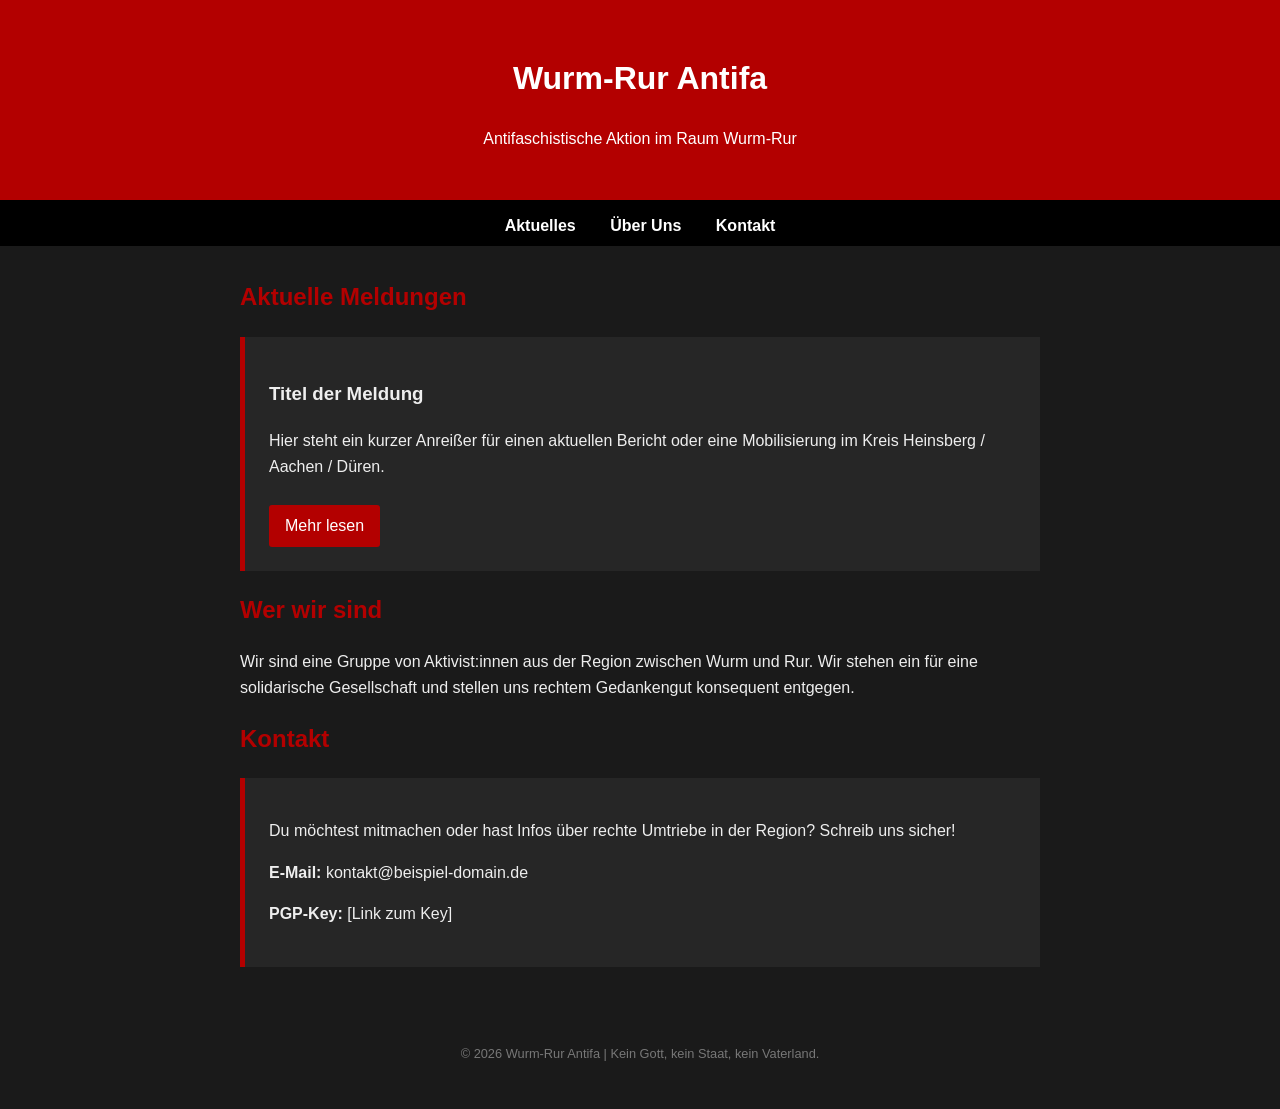
==== index.html @ 918be836 "Rename File1 to index.html" ====
<!DOCTYPE html>
<html lang="de">
<head>
    <meta charset="UTF-8">
    <meta name="viewport" content="width=device-width, initial-scale=1.0">
    <title>Wurm-Rur Antifa | Aktiv im Revier</title>
    <style>
        body {
            font-family: Arial, sans-serif;
            line-height: 1.6;
            margin: 0;
            background-color: #1a1a1a;
            color: #eeeeee;
        }
        header {
            background-color: #b30000;
            color: white;
            padding: 2rem;
            text-align: center;
            border-bottom: 5px solid #000;
        }
        nav {
            background: #000;
            padding: 0.5rem;
            text-align: center;
        }
        nav a {
            color: white;
            margin: 0 15px;
            text-decoration: none;
            font-weight: bold;
        }
        .container {
            max-width: 800px;
            margin: 2rem auto;
            padding: 0 1rem;
        }
        .card {
            background: #262626;
            padding: 1.5rem;
            margin-bottom: 1rem;
            border-left: 5px solid #b30000;
        }
        h2 { color: #b30000; }
        footer {
            text-align: center;
            font-size: 0.8rem;
            padding: 2rem;
            color: #777;
        }
        .btn {
            display: inline-block;
            background: #b30000;
            color: white;
            padding: 0.5rem 1rem;
            text-decoration: none;
            border-radius: 3px;
            margin-top: 10px;
        }
    </style>
</head>
<body>

<header>
    <h1>Wurm-Rur Antifa</h1>
    <p>Antifaschistische Aktion im Raum Wurm-Rur</p>
</header>

<nav>
    <a href="#aktuelles">Aktuelles</a>
    <a href="#ueber-uns">Über Uns</a>
    <a href="#kontakt">Kontakt</a>
</nav>

<div class="container">
    
    <section id="aktuelles">
        <h2>Aktuelle Meldungen</h2>
        <div class="card">
            <h3>Titel der Meldung</h3>
            <p>Hier steht ein kurzer Anreißer für einen aktuellen Bericht oder eine Mobilisierung im Kreis Heinsberg / Aachen / Düren.</p>
            <a href="#" class="btn">Mehr lesen</a>
        </div>
    </section>

    <section id="ueber-uns">
        <h2>Wer wir sind</h2>
        <p>Wir sind eine Gruppe von Aktivist:innen aus der Region zwischen Wurm und Rur. Wir stehen ein für eine solidarische Gesellschaft und stellen uns rechtem Gedankengut konsequent entgegen.</p>
    </section>

    <section id="kontakt">
        <h2>Kontakt</h2>
        <div class="card">
            <p>Du möchtest mitmachen oder hast Infos über rechte Umtriebe in der Region? Schreib uns sicher!</p>
            <p><strong>E-Mail:</strong> kontakt@beispiel-domain.de</p>
            <p><strong>PGP-Key:</strong> [Link zum Key]</p>
        </div>
    </section>

</div>

<footer>
    <p>&copy; 2026 Wurm-Rur Antifa | Kein Gott, kein Staat, kein Vaterland.</p>
</footer>

</body>
</html>
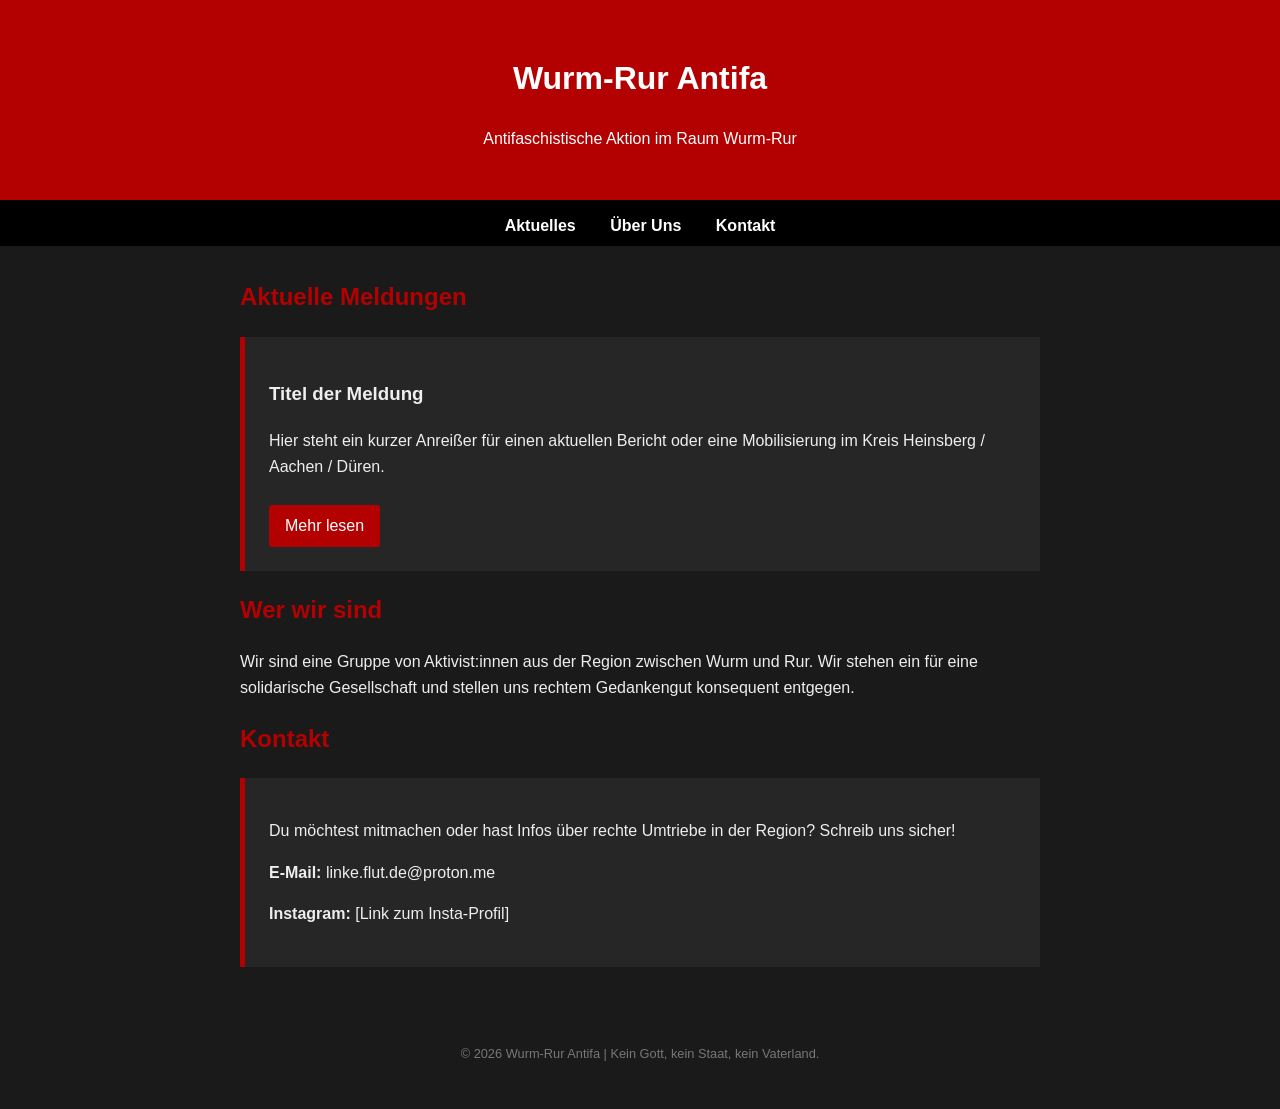
==== commit bfca551d: "Update index.html" ====
--- a/index.html
+++ b/index.html
@@ -92,8 +92,8 @@
         <h2>Kontakt</h2>
         <div class="card">
             <p>Du möchtest mitmachen oder hast Infos über rechte Umtriebe in der Region? Schreib uns sicher!</p>
-            <p><strong>E-Mail:</strong> kontakt@beispiel-domain.de</p>
-            <p><strong>PGP-Key:</strong> [Link zum Key]</p>
+            <p><strong>E-Mail:</strong> linke.flut.de@proton.me </p>
+            <p><strong>Instagram:</strong> [Link zum Insta-Profil]</p>
         </div>
     </section>
 
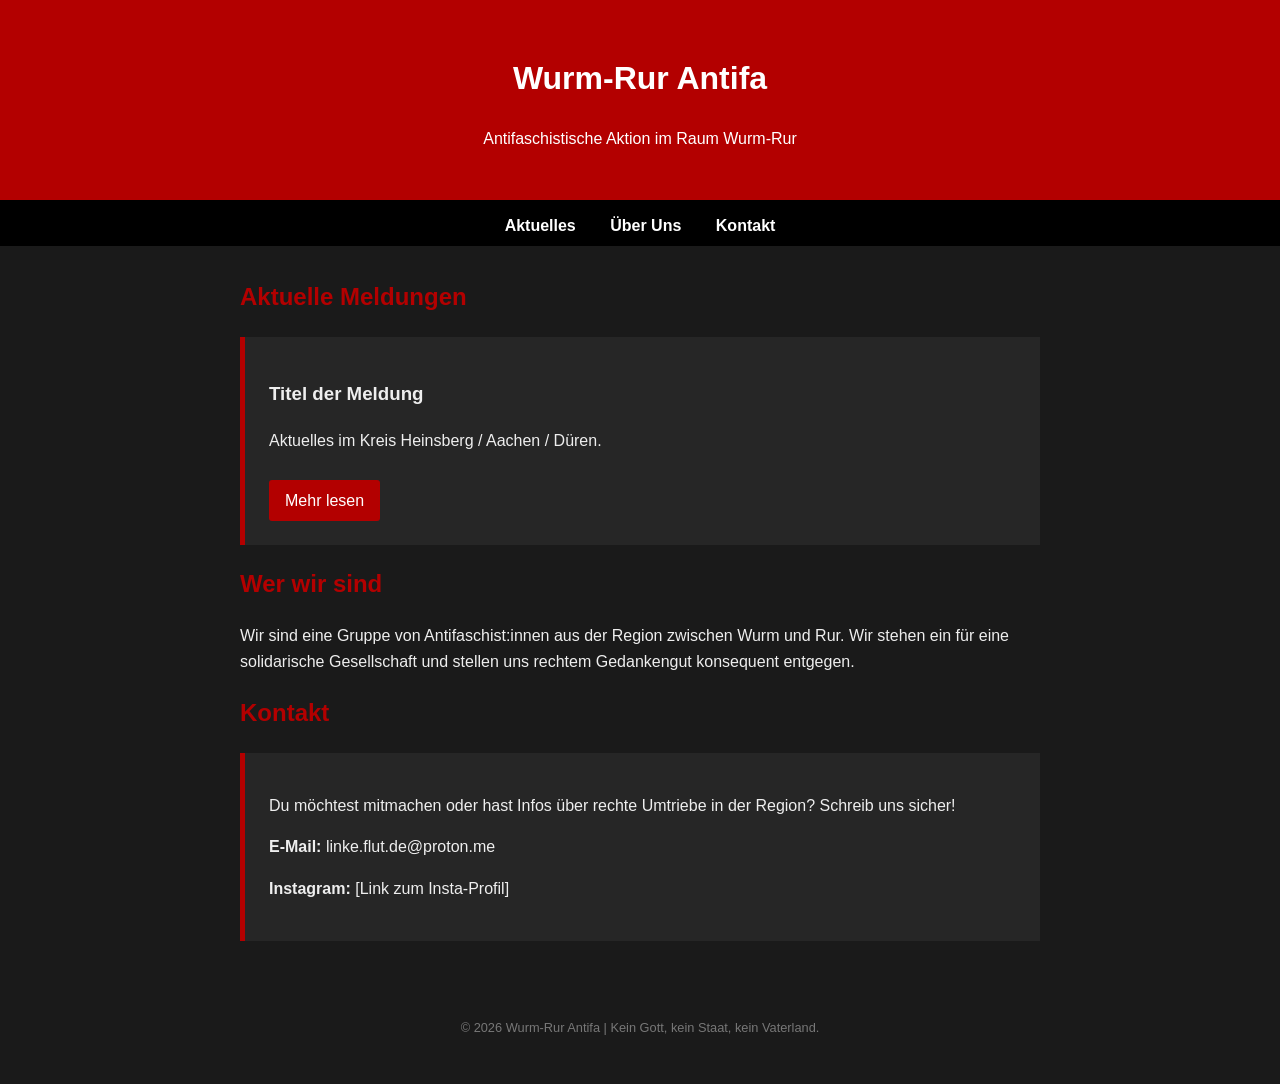
==== commit 7331a58c: "Update index.html" ====
--- a/index.html
+++ b/index.html
@@ -78,14 +78,14 @@
         <h2>Aktuelle Meldungen</h2>
         <div class="card">
             <h3>Titel der Meldung</h3>
-            <p>Hier steht ein kurzer Anreißer für einen aktuellen Bericht oder eine Mobilisierung im Kreis Heinsberg / Aachen / Düren.</p>
+            <p>Aktuelles im Kreis Heinsberg / Aachen / Düren.</p>
             <a href="#" class="btn">Mehr lesen</a>
         </div>
     </section>
 
     <section id="ueber-uns">
         <h2>Wer wir sind</h2>
-        <p>Wir sind eine Gruppe von Aktivist:innen aus der Region zwischen Wurm und Rur. Wir stehen ein für eine solidarische Gesellschaft und stellen uns rechtem Gedankengut konsequent entgegen.</p>
+        <p>Wir sind eine Gruppe von Antifaschist:innen aus der Region zwischen Wurm und Rur. Wir stehen ein für eine solidarische Gesellschaft und stellen uns rechtem Gedankengut konsequent entgegen.</p>
     </section>
 
     <section id="kontakt">
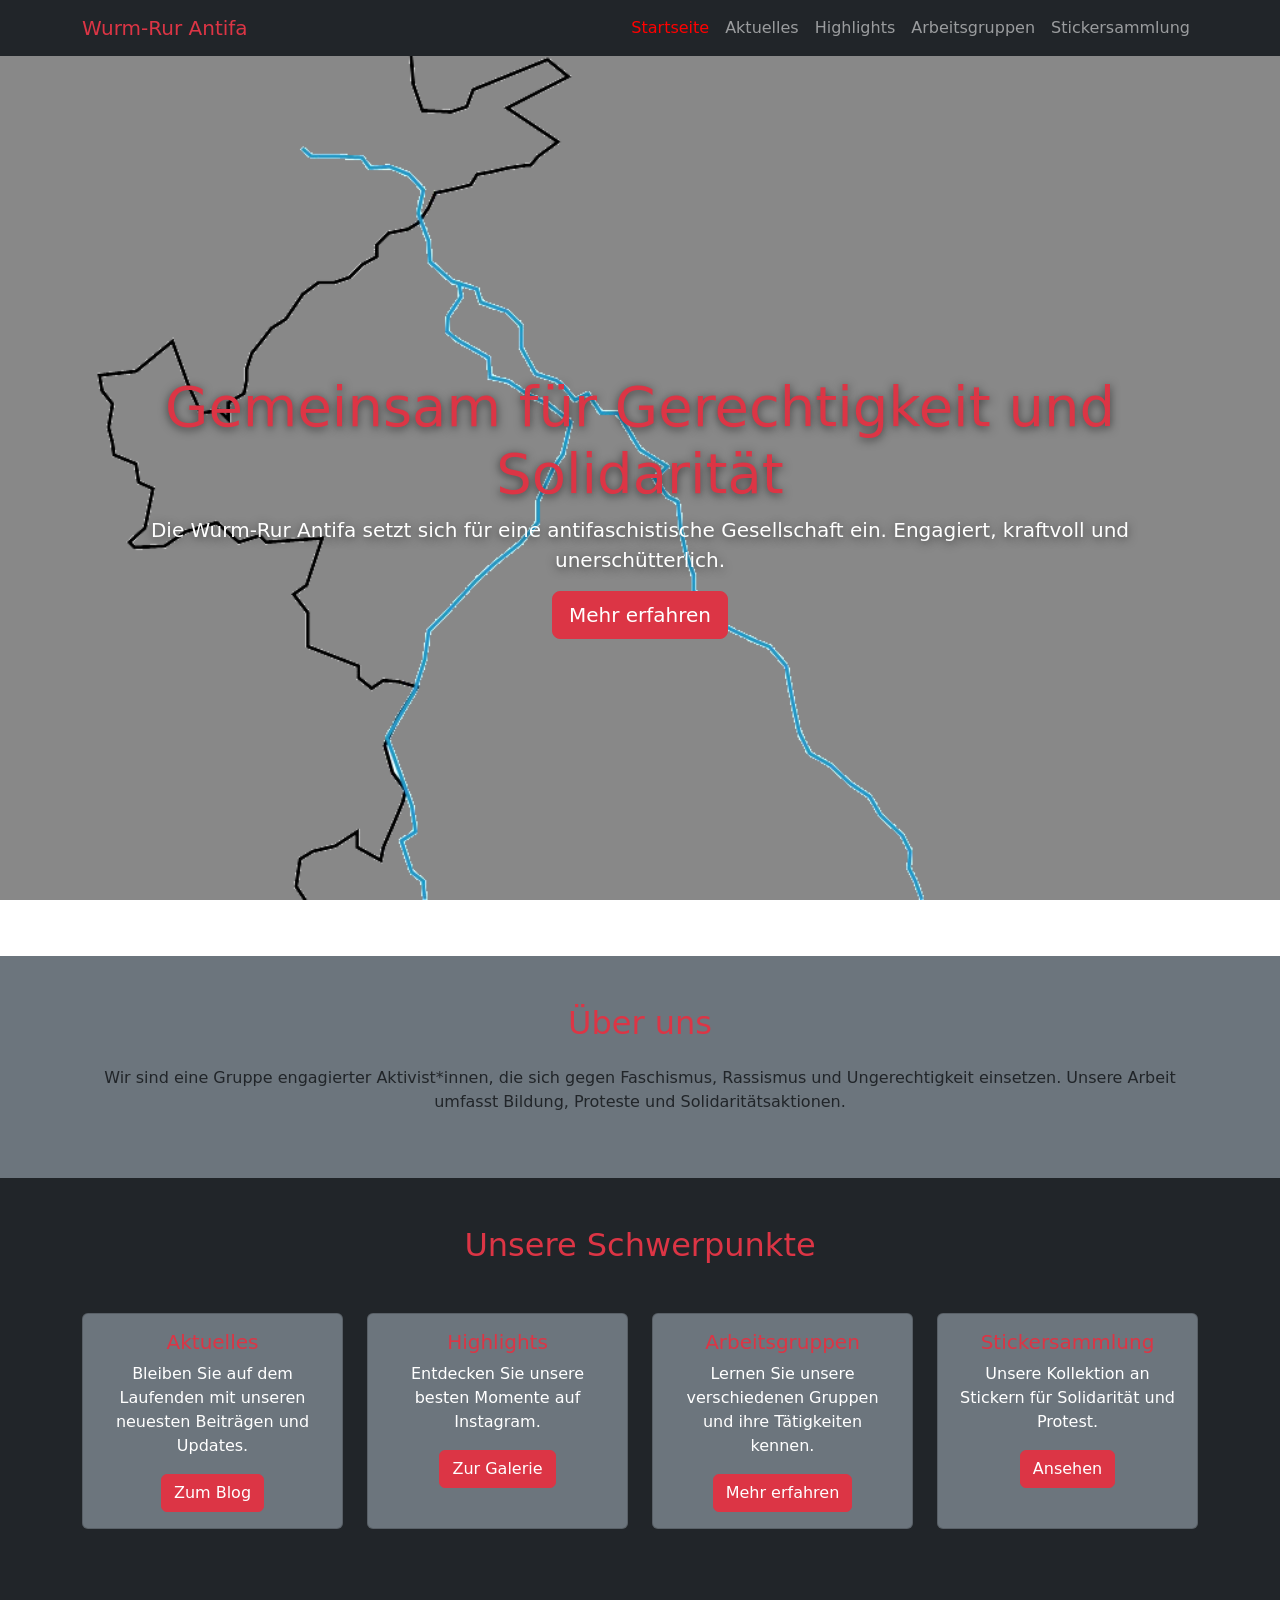
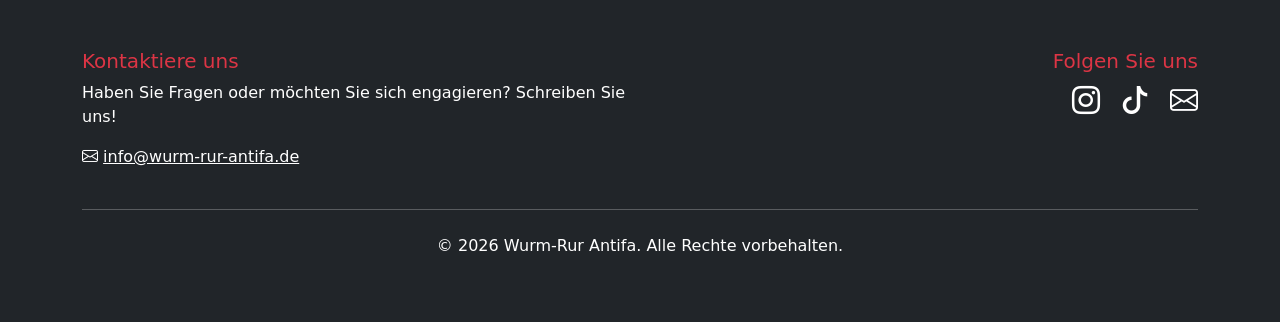
==== commit 567d7f8b: "Add files via upload" ====
--- a/index.html
+++ b/index.html
@@ -1,107 +1,128 @@
-<!DOCTYPE html>
-<html lang="de">
-<head>
-    <meta charset="UTF-8">
-    <meta name="viewport" content="width=device-width, initial-scale=1.0">
-    <title>Wurm-Rur Antifa | Aktiv im Revier</title>
-    <style>
-        body {
-            font-family: Arial, sans-serif;
-            line-height: 1.6;
-            margin: 0;
-            background-color: #1a1a1a;
-            color: #eeeeee;
-        }
-        header {
-            background-color: #b30000;
-            color: white;
-            padding: 2rem;
-            text-align: center;
-            border-bottom: 5px solid #000;
-        }
-        nav {
-            background: #000;
-            padding: 0.5rem;
-            text-align: center;
-        }
-        nav a {
-            color: white;
-            margin: 0 15px;
-            text-decoration: none;
-            font-weight: bold;
-        }
-        .container {
-            max-width: 800px;
-            margin: 2rem auto;
-            padding: 0 1rem;
-        }
-        .card {
-            background: #262626;
-            padding: 1.5rem;
-            margin-bottom: 1rem;
-            border-left: 5px solid #b30000;
-        }
-        h2 { color: #b30000; }
-        footer {
-            text-align: center;
-            font-size: 0.8rem;
-            padding: 2rem;
-            color: #777;
-        }
-        .btn {
-            display: inline-block;
-            background: #b30000;
-            color: white;
-            padding: 0.5rem 1rem;
-            text-decoration: none;
-            border-radius: 3px;
-            margin-top: 10px;
-        }
-    </style>
-</head>
-<body>
-
-<header>
-    <h1>Wurm-Rur Antifa</h1>
-    <p>Antifaschistische Aktion im Raum Wurm-Rur</p>
-</header>
-
-<nav>
-    <a href="#aktuelles">Aktuelles</a>
-    <a href="#ueber-uns">Über Uns</a>
-    <a href="#kontakt">Kontakt</a>
-</nav>
-
-<div class="container">
-    
-    <section id="aktuelles">
-        <h2>Aktuelle Meldungen</h2>
-        <div class="card">
-            <h3>Titel der Meldung</h3>
-            <p>Aktuelles im Kreis Heinsberg / Aachen / Düren.</p>
-            <a href="#" class="btn">Mehr lesen</a>
-        </div>
-    </section>
-
-    <section id="ueber-uns">
-        <h2>Wer wir sind</h2>
-        <p>Wir sind eine Gruppe von Antifaschist:innen aus der Region zwischen Wurm und Rur. Wir stehen ein für eine solidarische Gesellschaft und stellen uns rechtem Gedankengut konsequent entgegen.</p>
-    </section>
-
-    <section id="kontakt">
-        <h2>Kontakt</h2>
-        <div class="card">
-            <p>Du möchtest mitmachen oder hast Infos über rechte Umtriebe in der Region? Schreib uns sicher!</p>
-            <p><strong>E-Mail:</strong> linke.flut.de@proton.me </p>
-            <p><strong>Instagram:</strong> [Link zum Insta-Profil]</p>
-        </div>
-    </section>
-
-</div>
-
-<footer>
-    <p>&copy; 2026 Wurm-Rur Antifa | Kein Gott, kein Staat, kein Vaterland.</p>
-</footer>
-
-</body>
-</html>
+﻿<!DOCTYPE html>
+<html lang="de">
+<head>
+    <meta charset="UTF-8">
+    <meta name="viewport" content="width=device-width, initial-scale=1.0">
+    <title>Wurm-Rur Antifa - Zentrale Startseite</title>
+    <link href="https://cdn.jsdelivr.net/npm/bootstrap@5.3.0/dist/css/bootstrap.min.css" rel="stylesheet">
+    <link rel="stylesheet" href="https://cdn.jsdelivr.net/npm/bootstrap-icons@1.10.0/font/bootstrap-icons.css">
+    <link rel="stylesheet" href="css/style.css">
+</head>
+<body>
+    <header>
+        <nav class="navbar navbar-expand-lg navbar-dark bg-dark">
+            <div class="container">
+                <a class="navbar-brand text-danger" href="index.html">Wurm-Rur Antifa</a>
+                <button class="navbar-toggler" type="button" data-bs-toggle="collapse" data-bs-target="#navbarNav" aria-controls="navbarNav" aria-expanded="false" aria-label="Toggle navigation">
+                    <span class="navbar-toggler-icon"></span>
+                </button>
+                <div class="collapse navbar-collapse" id="navbarNav">
+                    <ul class="navbar-nav ms-auto">
+                        <li class="nav-item">
+                            <a class="nav-link" href="index.html">Startseite</a>
+                        </li>
+                        <li class="nav-item">
+                            <a class="nav-link" href="aktuelles.html">Aktuelles</a>
+                        </li>
+                        <li class="nav-item">
+                            <a class="nav-link" href="highlights.html">Highlights</a>
+                        </li>
+                        <li class="nav-item">
+                            <a class="nav-link" href="arbeitsgruppen.html">Arbeitsgruppen</a>
+                        </li>
+                        <li class="nav-item">
+                            <a class="nav-link" href="stickersammlung.html">Stickersammlung</a>
+                        </li>
+                    </ul>
+                </div>
+            </div>
+        </nav>
+    </header>
+
+    <main>
+        <section class="hero text-white d-flex align-items-center justify-content-center" style="height: 100vh;">
+            <div class="container text-center">
+                <h1 class="display-4 text-danger">Gemeinsam f&uuml;r Gerechtigkeit und Solidarit&auml;t</h1>
+                <p class="lead">Die Wurm-Rur Antifa setzt sich f&uuml;r eine antifaschistische Gesellschaft ein. Engagiert, kraftvoll und unersch&uuml;tterlich.</p>
+                <a href="arbeitsgruppen.html" class="btn btn-danger btn-lg">Mehr erfahren</a>
+            </div>
+        </section>
+
+        <section class="about py-5 bg-secondary">
+            <div class="container">
+                <h2 class="text-danger text-center mb-4">&Uuml;ber uns</h2>
+                <p class="text-center">Wir sind eine Gruppe engagierter Aktivist*innen, die sich gegen Faschismus, Rassismus und Ungerechtigkeit einsetzen. Unsere Arbeit umfasst Bildung, Proteste und Solidarit&auml;tsaktionen.</p>
+            </div>
+        </section>
+
+        <section class="features py-5 bg-dark">
+            <div class="container">
+                <h2 class="text-danger text-center mb-5">Unsere Schwerpunkte</h2>
+                <div class="row">
+                    <div class="col-md-6 col-lg-3 mb-4">
+                        <div class="card bg-secondary text-white h-100">
+                            <div class="card-body text-center">
+                                <h5 class="card-title text-danger">Aktuelles</h5>
+                                <p class="card-text">Bleiben Sie auf dem Laufenden mit unseren neuesten Beitr&auml;gen und Updates.</p>
+                                <a href="aktuelles.html" class="btn btn-danger">Zum Blog</a>
+                            </div>
+                        </div>
+                    </div>
+                    <div class="col-md-6 col-lg-3 mb-4">
+                        <div class="card bg-secondary text-white h-100">
+                            <div class="card-body text-center">
+                                <h5 class="card-title text-danger">Highlights</h5>
+                                <p class="card-text">Entdecken Sie unsere besten Momente auf Instagram.</p>
+                                <a href="highlights.html" class="btn btn-danger">Zur Galerie</a>
+                            </div>
+                        </div>
+                    </div>
+                    <div class="col-md-6 col-lg-3 mb-4">
+                        <div class="card bg-secondary text-white h-100">
+                            <div class="card-body text-center">
+                                <h5 class="card-title text-danger">Arbeitsgruppen</h5>
+                                <p class="card-text">Lernen Sie unsere verschiedenen Gruppen und ihre T&auml;tigkeiten kennen.</p>
+                                <a href="arbeitsgruppen.html" class="btn btn-danger">Mehr erfahren</a>
+                            </div>
+                        </div>
+                    </div>
+                    <div class="col-md-6 col-lg-3 mb-4">
+                        <div class="card bg-secondary text-white h-100">
+                            <div class="card-body text-center">
+                                <h5 class="card-title text-danger">Stickersammlung</h5>
+                                <p class="card-text">Unsere Kollektion an Stickern f&uuml;r Solidarit&auml;t und Protest.</p>
+                                <a href="stickersammlung.html" class="btn btn-danger">Ansehen</a>
+                            </div>
+                        </div>
+                    </div>
+                </div>
+            </div>
+        </section>
+    </main>
+
+    <footer class="bg-dark text-white py-5">
+        <div class="container">
+            <div class="row">
+                <div class="col-md-6">
+                    <h5 class="text-danger">Kontaktiere uns</h5>
+                    <p>Haben Sie Fragen oder möchten Sie sich engagieren? Schreiben Sie uns!</p>
+                    <p><i class="bi bi-envelope"></i> <a href="mailto:info@wurm-rur-antifa.de" class="text-white">info@wurm-rur-antifa.de</a></p>
+                </div>
+                <div class="col-md-6 text-md-end">
+                    <h5 class="text-danger">Folgen Sie uns</h5>
+                    <a href="#" class="text-white me-3" aria-label="Instagram"><i class="bi bi-instagram fs-3"></i></a>
+                    <a href="#" class="text-white me-3" aria-label="TikTok"><i class="bi bi-tiktok fs-3"></i></a>
+                    <a href="mailto:info@wurm-rur-antifa.de" class="text-white" aria-label="Email"><i class="bi bi-envelope fs-3"></i></a>
+                </div>
+            </div>
+            <hr class="my-4">
+            <div class="text-center">
+                <p>&copy; 2026 Wurm-Rur Antifa. Alle Rechte vorbehalten.</p>
+            </div>
+        </div>
+    </footer>
+
+    <script src="https://cdn.jsdelivr.net/npm/bootstrap@5.3.0/dist/js/bootstrap.bundle.min.js"></script>
+    <script src="js/script.js"></script>
+</body>
+</html>
--- a/css/style.css
+++ b/css/style.css
@@ -0,0 +1,46 @@
+/* Zusätzliche benutzerdefinierte Styles für Wurm-Rur Antifa */
+
+/* Hero Section Background */
+.hero {
+    background: url('../images/hero-bg.png');
+    background-size: cover;
+    background-position: center;
+    background-repeat: no-repeat;
+    background-attachment: fixed;
+    min-height: 100vh;
+    background-color: transparent !important;
+}
+
+.hero .display-4,
+.hero .lead {
+    text-shadow: 0 2px 10px rgba(0, 0, 0, 0.6);
+}
+
+/* Navigation Hover Effects */
+.navbar-nav .nav-link:hover {
+    color: #ff0000 !important;
+}
+
+/* Card Hover Effects */
+.card:hover {
+    transform: translateY(-5px);
+    transition: transform 0.3s ease;
+}
+
+/* Button Hover */
+.btn-danger:hover {
+    background-color: #cc0000;
+    border-color: #cc0000;
+}
+
+/* Responsive Adjustments */
+@media (max-width: 768px) {
+    .hero {
+        height: 50vh;
+        background-attachment: scroll;
+    }
+
+    .display-4 {
+        font-size: 2rem;
+    }
+}
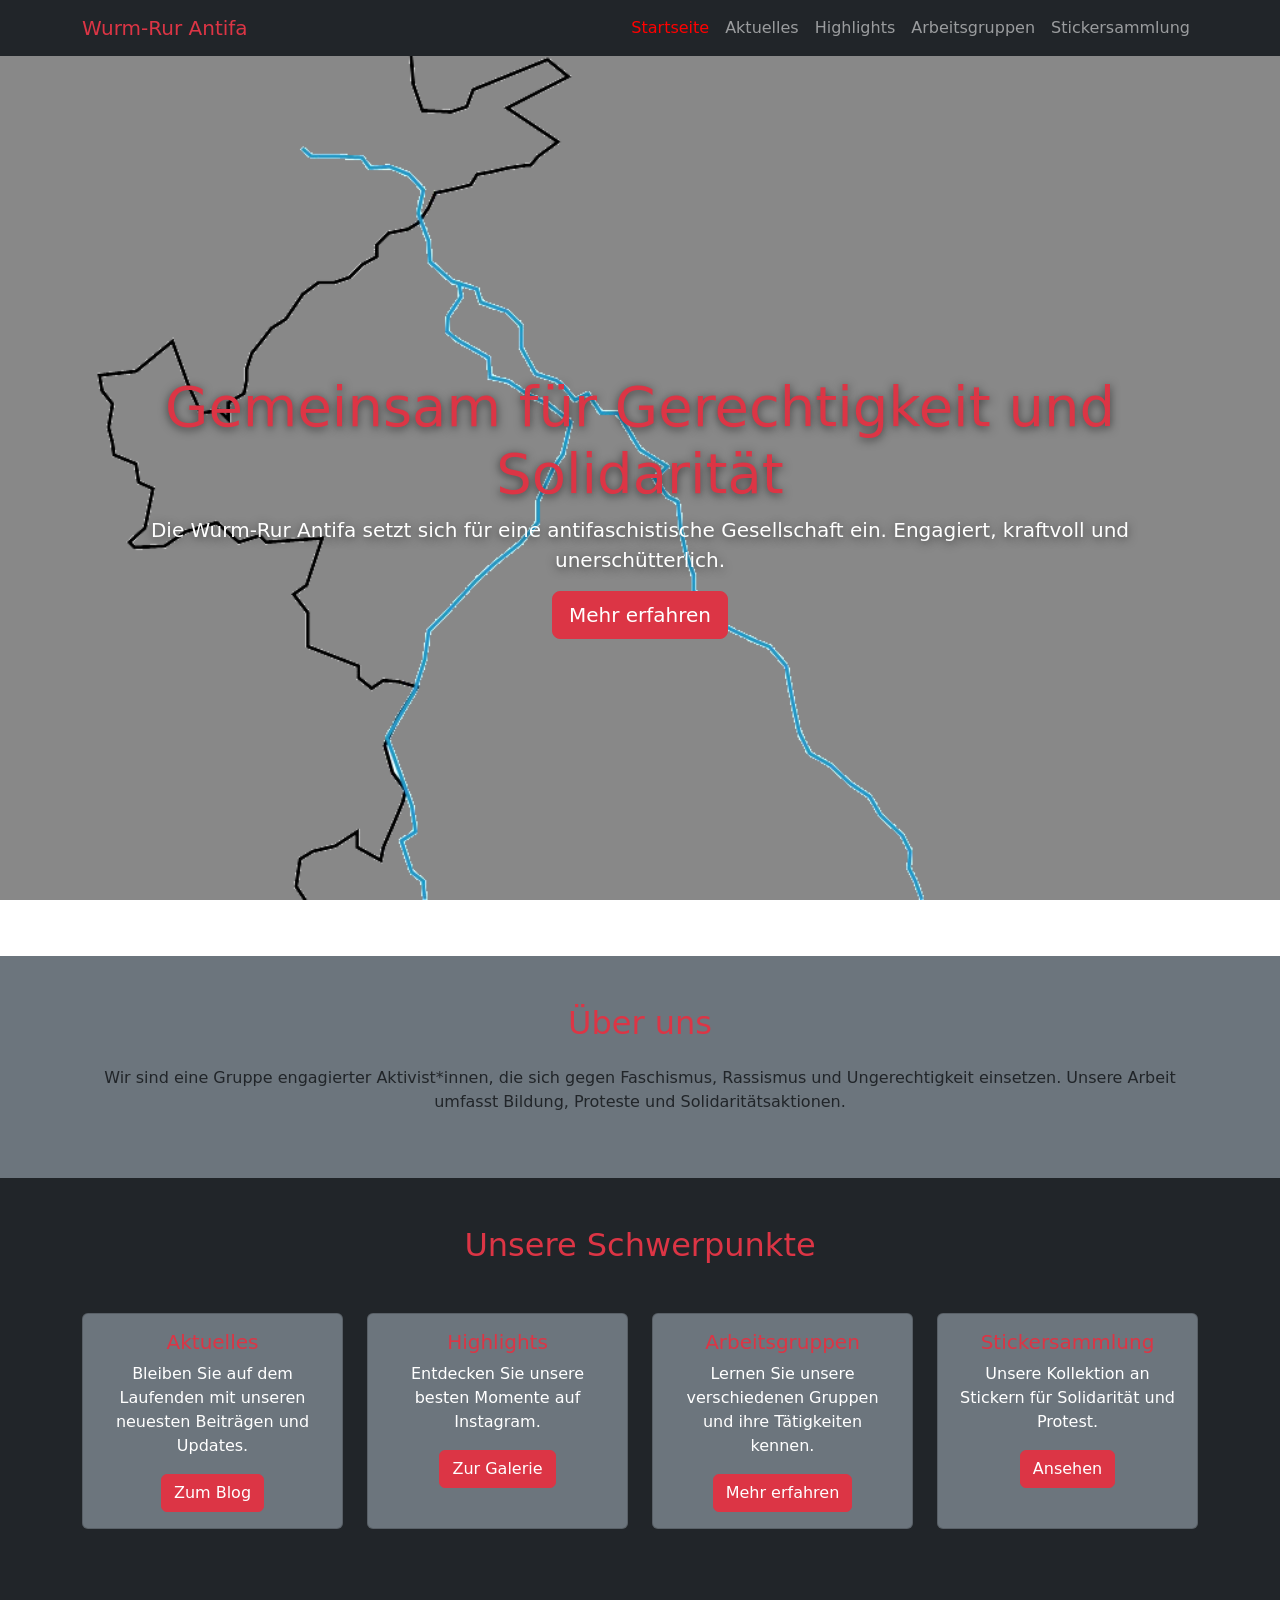
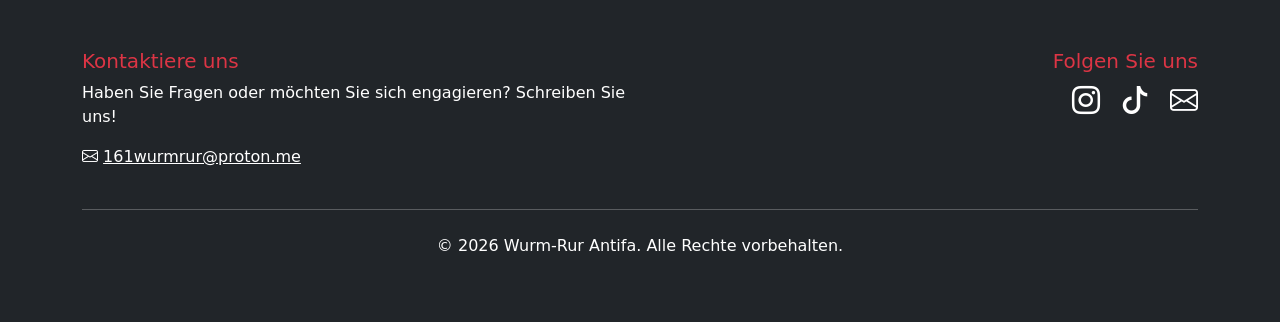
==== commit 11868854: "Add files via upload" ====
--- a/index.html
+++ b/index.html
@@ -10,48 +10,22 @@
 </head>
 <body>
     <header>
-        <nav class="navbar navbar-expand-lg navbar-dark bg-dark">
-            <div class="container">
-                <a class="navbar-brand text-danger" href="index.html">Wurm-Rur Antifa</a>
-                <button class="navbar-toggler" type="button" data-bs-toggle="collapse" data-bs-target="#navbarNav" aria-controls="navbarNav" aria-expanded="false" aria-label="Toggle navigation">
-                    <span class="navbar-toggler-icon"></span>
-                </button>
-                <div class="collapse navbar-collapse" id="navbarNav">
-                    <ul class="navbar-nav ms-auto">
-                        <li class="nav-item">
-                            <a class="nav-link" href="index.html">Startseite</a>
-                        </li>
-                        <li class="nav-item">
-                            <a class="nav-link" href="aktuelles.html">Aktuelles</a>
-                        </li>
-                        <li class="nav-item">
-                            <a class="nav-link" href="highlights.html">Highlights</a>
-                        </li>
-                        <li class="nav-item">
-                            <a class="nav-link" href="arbeitsgruppen.html">Arbeitsgruppen</a>
-                        </li>
-                        <li class="nav-item">
-                            <a class="nav-link" href="stickersammlung.html">Stickersammlung</a>
-                        </li>
-                    </ul>
-                </div>
-            </div>
-        </nav>
+        <div id="navbar-placeholder"></div>
     </header>
 
     <main>
         <section class="hero text-white d-flex align-items-center justify-content-center" style="height: 100vh;">
             <div class="container text-center">
-                <h1 class="display-4 text-danger">Gemeinsam f&uuml;r Gerechtigkeit und Solidarit&auml;t</h1>
-                <p class="lead">Die Wurm-Rur Antifa setzt sich f&uuml;r eine antifaschistische Gesellschaft ein. Engagiert, kraftvoll und unersch&uuml;tterlich.</p>
+                <h1 class="display-4 text-danger">Gemeinsam für Gerechtigkeit und Solidarität</h1>
+                <p class="lead">Die Wurm-Rur Antifa setzt sich für eine antifaschistische Gesellschaft ein. Engagiert, kraftvoll und unerschütterlich.</p>
                 <a href="arbeitsgruppen.html" class="btn btn-danger btn-lg">Mehr erfahren</a>
             </div>
         </section>
 
         <section class="about py-5 bg-secondary">
             <div class="container">
-                <h2 class="text-danger text-center mb-4">&Uuml;ber uns</h2>
-                <p class="text-center">Wir sind eine Gruppe engagierter Aktivist*innen, die sich gegen Faschismus, Rassismus und Ungerechtigkeit einsetzen. Unsere Arbeit umfasst Bildung, Proteste und Solidarit&auml;tsaktionen.</p>
+                <h2 class="text-danger text-center mb-4">Über uns</h2>
+                <p class="text-center">Wir sind eine Gruppe engagierter Aktivist*innen, die sich gegen Faschismus, Rassismus und Ungerechtigkeit einsetzen. Unsere Arbeit umfasst Bildung, Proteste und Solidaritätsaktionen.</p>
             </div>
         </section>
 
@@ -63,7 +37,7 @@
                         <div class="card bg-secondary text-white h-100">
                             <div class="card-body text-center">
                                 <h5 class="card-title text-danger">Aktuelles</h5>
-                                <p class="card-text">Bleiben Sie auf dem Laufenden mit unseren neuesten Beitr&auml;gen und Updates.</p>
+                                <p class="card-text">Bleiben Sie auf dem Laufenden mit unseren neuesten Beiträgen und Updates.</p>
                                 <a href="aktuelles.html" class="btn btn-danger">Zum Blog</a>
                             </div>
                         </div>
@@ -81,7 +55,7 @@
                         <div class="card bg-secondary text-white h-100">
                             <div class="card-body text-center">
                                 <h5 class="card-title text-danger">Arbeitsgruppen</h5>
-                                <p class="card-text">Lernen Sie unsere verschiedenen Gruppen und ihre T&auml;tigkeiten kennen.</p>
+                                <p class="card-text">Lernen Sie unsere verschiedenen Gruppen und ihre Tätigkeiten kennen.</p>
                                 <a href="arbeitsgruppen.html" class="btn btn-danger">Mehr erfahren</a>
                             </div>
                         </div>
@@ -90,7 +64,7 @@
                         <div class="card bg-secondary text-white h-100">
                             <div class="card-body text-center">
                                 <h5 class="card-title text-danger">Stickersammlung</h5>
-                                <p class="card-text">Unsere Kollektion an Stickern f&uuml;r Solidarit&auml;t und Protest.</p>
+                                <p class="card-text">Unsere Kollektion an Stickern für Solidarität und Protest.</p>
                                 <a href="stickersammlung.html" class="btn btn-danger">Ansehen</a>
                             </div>
                         </div>
@@ -100,27 +74,7 @@
         </section>
     </main>
 
-    <footer class="bg-dark text-white py-5">
-        <div class="container">
-            <div class="row">
-                <div class="col-md-6">
-                    <h5 class="text-danger">Kontaktiere uns</h5>
-                    <p>Haben Sie Fragen oder möchten Sie sich engagieren? Schreiben Sie uns!</p>
-                    <p><i class="bi bi-envelope"></i> <a href="mailto:info@wurm-rur-antifa.de" class="text-white">info@wurm-rur-antifa.de</a></p>
-                </div>
-                <div class="col-md-6 text-md-end">
-                    <h5 class="text-danger">Folgen Sie uns</h5>
-                    <a href="#" class="text-white me-3" aria-label="Instagram"><i class="bi bi-instagram fs-3"></i></a>
-                    <a href="#" class="text-white me-3" aria-label="TikTok"><i class="bi bi-tiktok fs-3"></i></a>
-                    <a href="mailto:info@wurm-rur-antifa.de" class="text-white" aria-label="Email"><i class="bi bi-envelope fs-3"></i></a>
-                </div>
-            </div>
-            <hr class="my-4">
-            <div class="text-center">
-                <p>&copy; 2026 Wurm-Rur Antifa. Alle Rechte vorbehalten.</p>
-            </div>
-        </div>
-    </footer>
+    <div id="footer-placeholder"></div>
 
     <script src="https://cdn.jsdelivr.net/npm/bootstrap@5.3.0/dist/js/bootstrap.bundle.min.js"></script>
     <script src="js/script.js"></script>
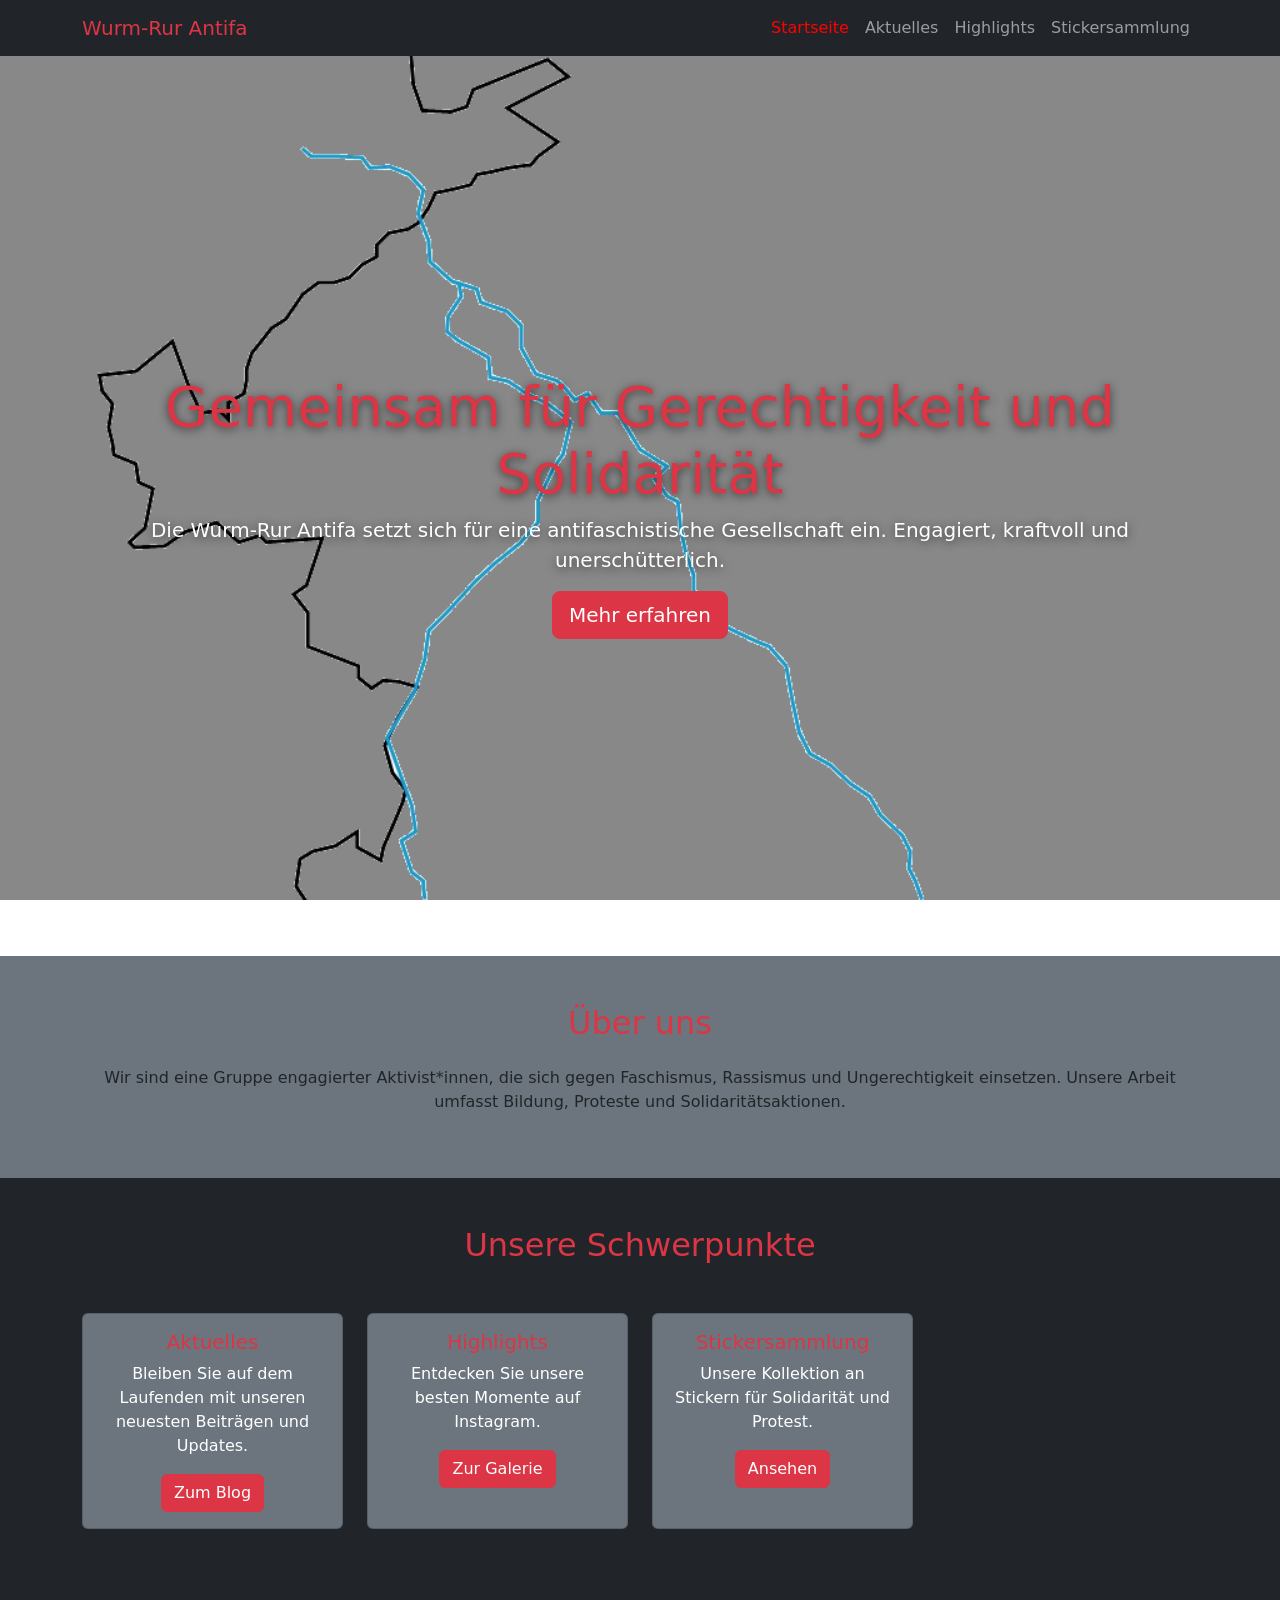
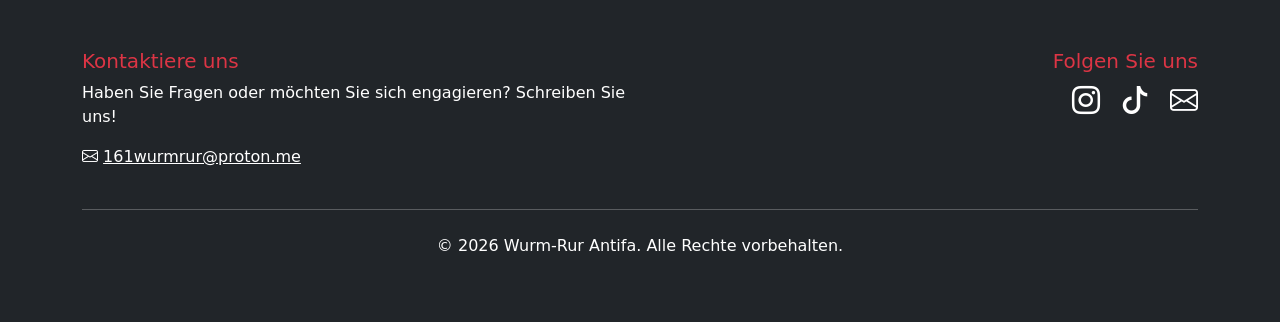
==== commit bc7e9759: "Refactor index.html for improved structure Updated HTML structure and content for the main page." ====
--- a/index.html
+++ b/index.html
@@ -51,7 +51,7 @@
                             </div>
                         </div>
                     </div>
-                    <div class="col-md-6 col-lg-3 mb-4">
+               <!--     <div class="col-md-6 col-lg-3 mb-4">
                         <div class="card bg-secondary text-white h-100">
                             <div class="card-body text-center">
                                 <h5 class="card-title text-danger">Arbeitsgruppen</h5>
@@ -59,7 +59,7 @@
                                 <a href="arbeitsgruppen.html" class="btn btn-danger">Mehr erfahren</a>
                             </div>
                         </div>
-                    </div>
+                    </div> -->
                     <div class="col-md-6 col-lg-3 mb-4">
                         <div class="card bg-secondary text-white h-100">
                             <div class="card-body text-center">
@@ -79,4 +79,4 @@
     <script src="https://cdn.jsdelivr.net/npm/bootstrap@5.3.0/dist/js/bootstrap.bundle.min.js"></script>
     <script src="js/script.js"></script>
 </body>
-</html>+</html>
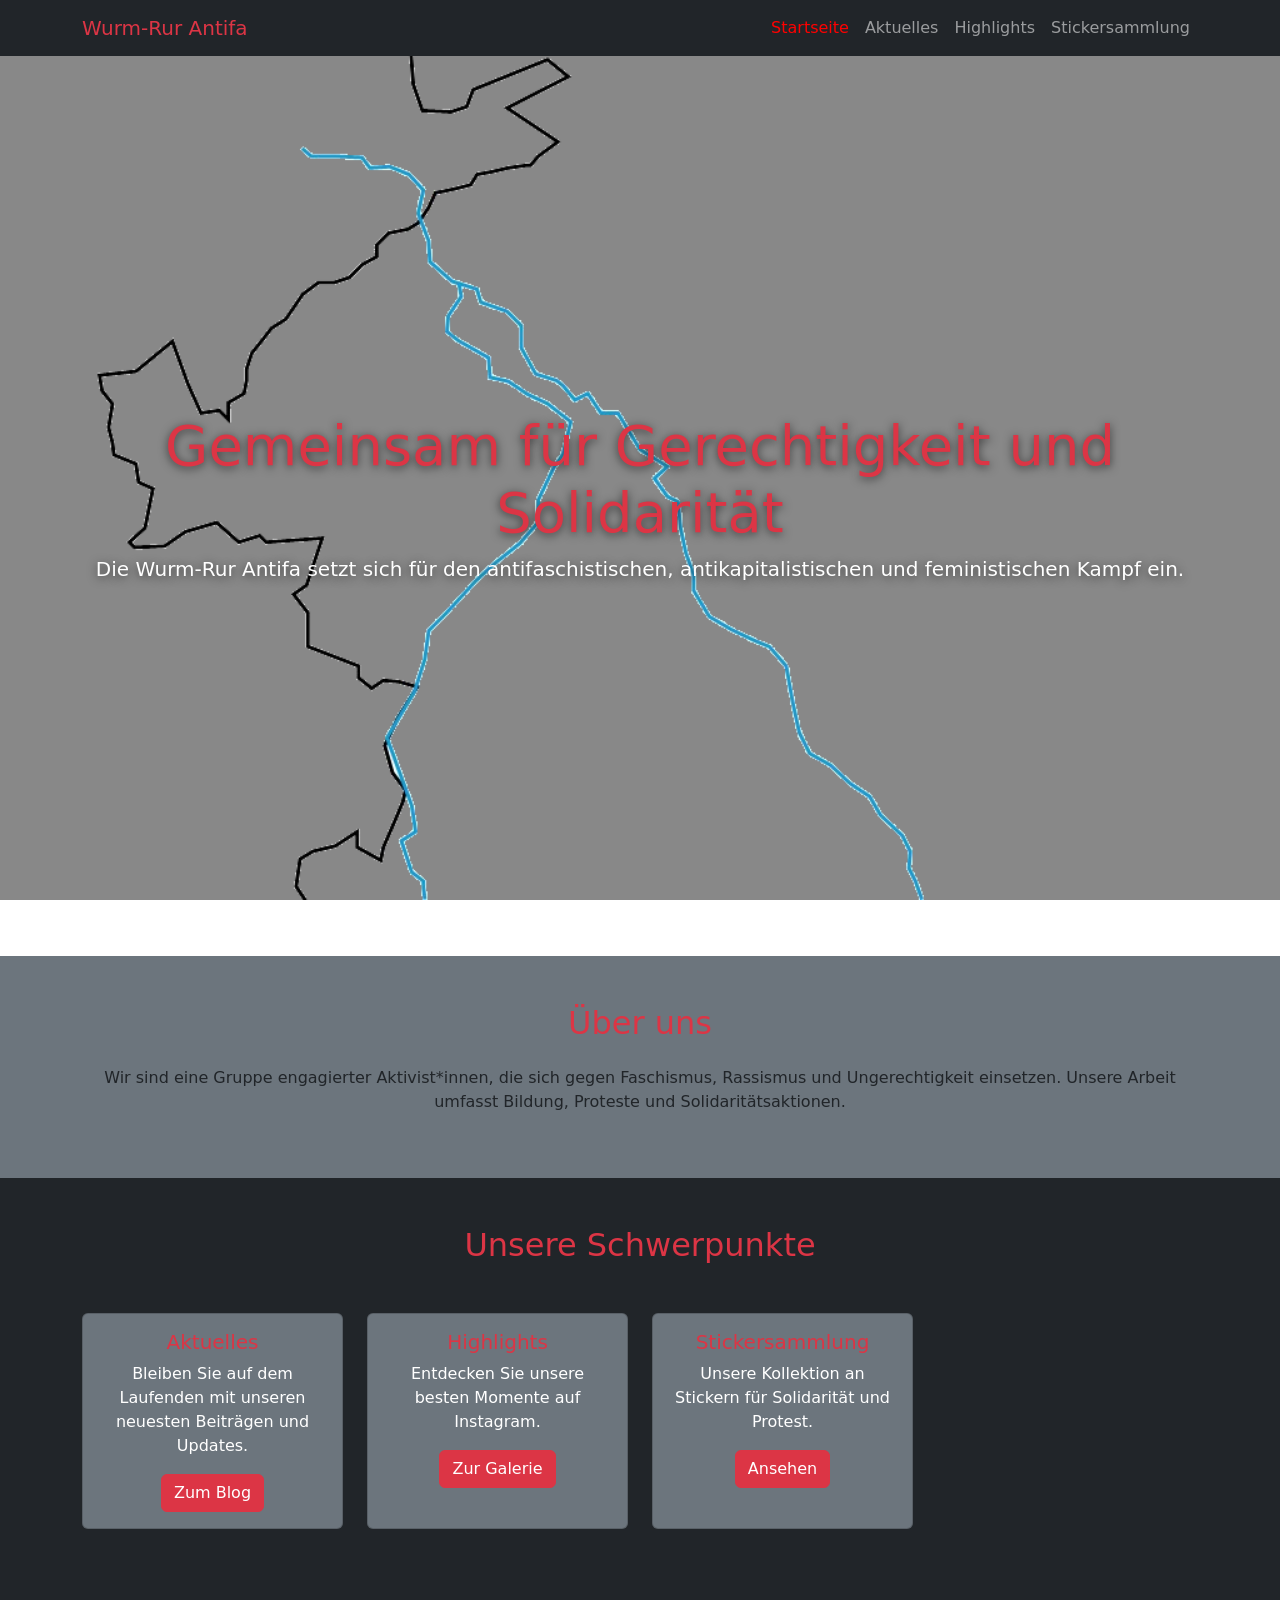
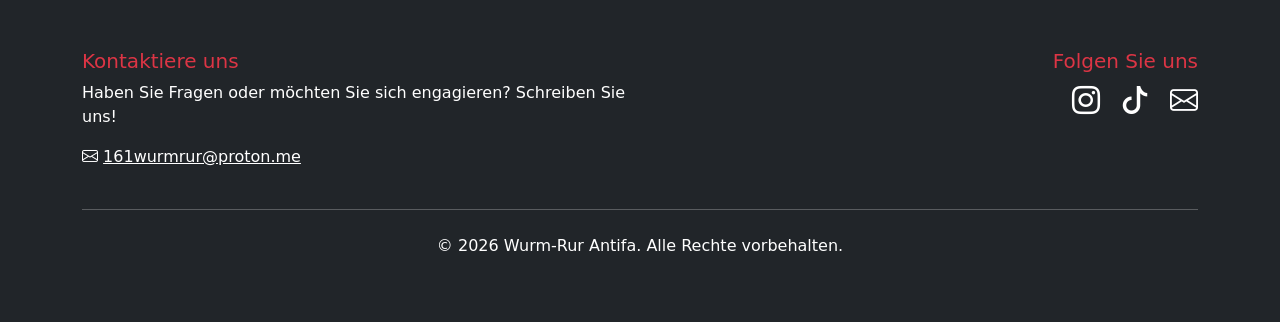
==== commit 3a4e93a4: "Update index.html" ====
--- a/index.html
+++ b/index.html
@@ -17,8 +17,7 @@
         <section class="hero text-white d-flex align-items-center justify-content-center" style="height: 100vh;">
             <div class="container text-center">
                 <h1 class="display-4 text-danger">Gemeinsam für Gerechtigkeit und Solidarität</h1>
-                <p class="lead">Die Wurm-Rur Antifa setzt sich für eine antifaschistische Gesellschaft ein. Engagiert, kraftvoll und unerschütterlich.</p>
-                <a href="arbeitsgruppen.html" class="btn btn-danger btn-lg">Mehr erfahren</a>
+                <p class="lead">Die Wurm-Rur Antifa setzt sich für den antifaschistischen, antikapitalistischen und feministischen Kampf ein.</p>
             </div>
         </section>
 
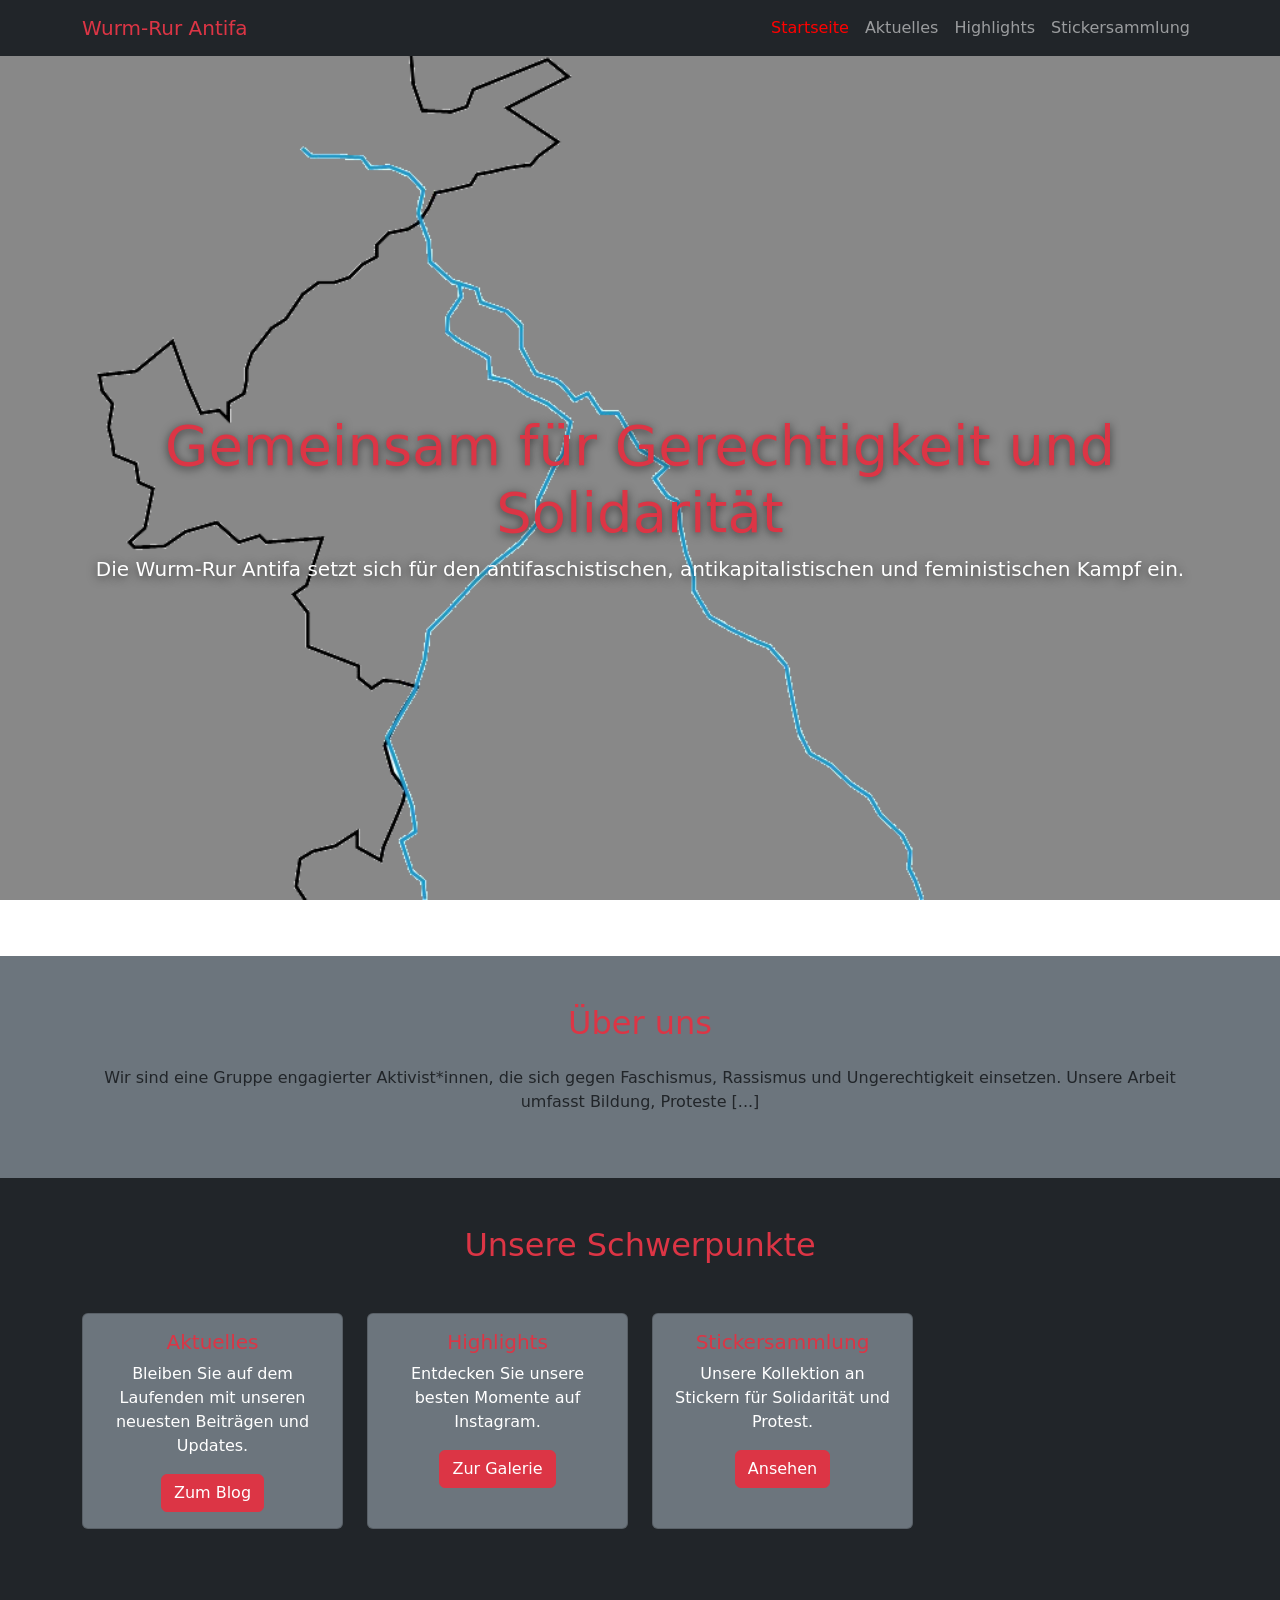
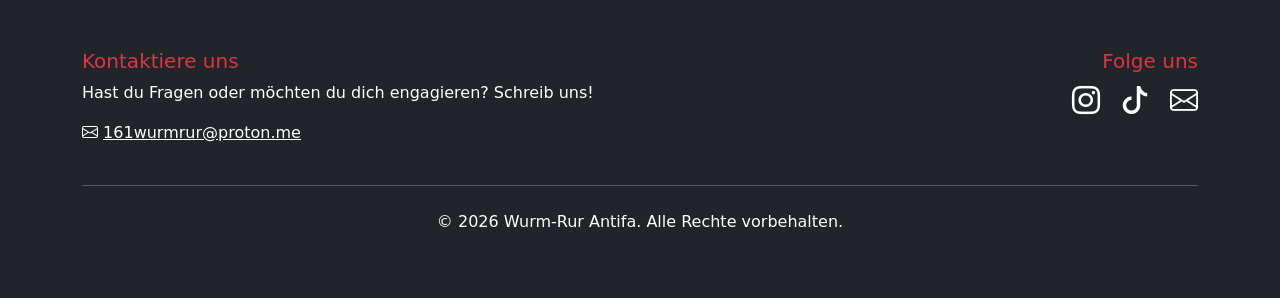
==== commit e9ee23ff: "Fix: Bootstrap Icons CDN in allen HTML-Dateien hinzugefügt (v1.11.0)" ====
--- a/index.html
+++ b/index.html
@@ -1,81 +1,81 @@
-﻿<!DOCTYPE html>
-<html lang="de">
-<head>
-    <meta charset="UTF-8">
-    <meta name="viewport" content="width=device-width, initial-scale=1.0">
-    <title>Wurm-Rur Antifa - Zentrale Startseite</title>
-    <link href="https://cdn.jsdelivr.net/npm/bootstrap@5.3.0/dist/css/bootstrap.min.css" rel="stylesheet">
-    <link rel="stylesheet" href="https://cdn.jsdelivr.net/npm/bootstrap-icons@1.10.0/font/bootstrap-icons.css">
-    <link rel="stylesheet" href="css/style.css">
-</head>
-<body>
-    <header>
-        <div id="navbar-placeholder"></div>
-    </header>
-
-    <main>
-        <section class="hero text-white d-flex align-items-center justify-content-center" style="height: 100vh;">
-            <div class="container text-center">
-                <h1 class="display-4 text-danger">Gemeinsam für Gerechtigkeit und Solidarität</h1>
-                <p class="lead">Die Wurm-Rur Antifa setzt sich für den antifaschistischen, antikapitalistischen und feministischen Kampf ein.</p>
-            </div>
-        </section>
-
-        <section class="about py-5 bg-secondary">
-            <div class="container">
-                <h2 class="text-danger text-center mb-4">Über uns</h2>
-                <p class="text-center">Wir sind eine Gruppe engagierter Aktivist*innen, die sich gegen Faschismus, Rassismus und Ungerechtigkeit einsetzen. Unsere Arbeit umfasst Bildung, Proteste und Solidaritätsaktionen.</p>
-            </div>
-        </section>
-
-        <section class="features py-5 bg-dark">
-            <div class="container">
-                <h2 class="text-danger text-center mb-5">Unsere Schwerpunkte</h2>
-                <div class="row">
-                    <div class="col-md-6 col-lg-3 mb-4">
-                        <div class="card bg-secondary text-white h-100">
-                            <div class="card-body text-center">
-                                <h5 class="card-title text-danger">Aktuelles</h5>
-                                <p class="card-text">Bleiben Sie auf dem Laufenden mit unseren neuesten Beiträgen und Updates.</p>
-                                <a href="aktuelles.html" class="btn btn-danger">Zum Blog</a>
-                            </div>
-                        </div>
-                    </div>
-                    <div class="col-md-6 col-lg-3 mb-4">
-                        <div class="card bg-secondary text-white h-100">
-                            <div class="card-body text-center">
-                                <h5 class="card-title text-danger">Highlights</h5>
-                                <p class="card-text">Entdecken Sie unsere besten Momente auf Instagram.</p>
-                                <a href="highlights.html" class="btn btn-danger">Zur Galerie</a>
-                            </div>
-                        </div>
-                    </div>
-               <!--     <div class="col-md-6 col-lg-3 mb-4">
-                        <div class="card bg-secondary text-white h-100">
-                            <div class="card-body text-center">
-                                <h5 class="card-title text-danger">Arbeitsgruppen</h5>
-                                <p class="card-text">Lernen Sie unsere verschiedenen Gruppen und ihre Tätigkeiten kennen.</p>
-                                <a href="arbeitsgruppen.html" class="btn btn-danger">Mehr erfahren</a>
-                            </div>
-                        </div>
-                    </div> -->
-                    <div class="col-md-6 col-lg-3 mb-4">
-                        <div class="card bg-secondary text-white h-100">
-                            <div class="card-body text-center">
-                                <h5 class="card-title text-danger">Stickersammlung</h5>
-                                <p class="card-text">Unsere Kollektion an Stickern für Solidarität und Protest.</p>
-                                <a href="stickersammlung.html" class="btn btn-danger">Ansehen</a>
-                            </div>
-                        </div>
-                    </div>
-                </div>
-            </div>
-        </section>
-    </main>
-
-    <div id="footer-placeholder"></div>
-
-    <script src="https://cdn.jsdelivr.net/npm/bootstrap@5.3.0/dist/js/bootstrap.bundle.min.js"></script>
-    <script src="js/script.js"></script>
-</body>
-</html>
+<!DOCTYPE html>
+<html lang="de">
+<head>
+    <meta charset="UTF-8">
+    <meta name="viewport" content="width=device-width, initial-scale=1.0">
+    <title>Wurm-Rur Antifa - Zentrale Startseite</title>
+    <link href="https://cdn.jsdelivr.net/npm/bootstrap@5.3.0/dist/css/bootstrap.min.css" rel="stylesheet">
+    <link rel="stylesheet" href="https://cdn.jsdelivr.net/npm/bootstrap-icons@1.11.0/font/bootstrap-icons.css">
+    <link rel="stylesheet" href="css/style.css">
+</head>
+<body>
+    <header>
+        <div id="navbar-placeholder"></div>
+    </header>
+
+    <main>
+        <section class="hero text-white d-flex align-items-center justify-content-center" style="height: 100vh;">
+            <div class="container text-center">
+                <h1 class="display-4 text-danger">Gemeinsam für Gerechtigkeit und Solidarität</h1>
+                <p class="lead">Die Wurm-Rur Antifa setzt sich für den antifaschistischen, antikapitalistischen und feministischen Kampf ein.</p>
+            </div>
+        </section>
+
+        <section class="about py-5 bg-secondary">
+            <div class="container">
+                <h2 class="text-danger text-center mb-4">Über uns</h2>
+                <p class="text-center">Wir sind eine Gruppe engagierter Aktivist*innen, die sich gegen Faschismus, Rassismus und Ungerechtigkeit einsetzen. Unsere Arbeit umfasst Bildung, Proteste [...]
+            </div>
+        </section>
+
+        <section class="features py-5 bg-dark">
+            <div class="container">
+                <h2 class="text-danger text-center mb-5">Unsere Schwerpunkte</h2>
+                <div class="row">
+                    <div class="col-md-6 col-lg-3 mb-4">
+                        <div class="card bg-secondary text-white h-100">
+                            <div class="card-body text-center">
+                                <h5 class="card-title text-danger">Aktuelles</h5>
+                                <p class="card-text">Bleiben Sie auf dem Laufenden mit unseren neuesten Beiträgen und Updates.</p>
+                                <a href="aktuelles.html" class="btn btn-danger">Zum Blog</a>
+                            </div>
+                        </div>
+                    </div>
+                    <div class="col-md-6 col-lg-3 mb-4">
+                        <div class="card bg-secondary text-white h-100">
+                            <div class="card-body text-center">
+                                <h5 class="card-title text-danger">Highlights</h5>
+                                <p class="card-text">Entdecken Sie unsere besten Momente auf Instagram.</p>
+                                <a href="highlights.html" class="btn btn-danger">Zur Galerie</a>
+                            </div>
+                        </div>
+                    </div>
+                <!--     <div class="col-md-6 col-lg-3 mb-4">
+                        <div class="card bg-secondary text-white h-100">
+                            <div class="card-body text-center">
+                                <h5 class="card-title text-danger">Arbeitsgruppen</h5>
+                                <p class="card-text">Lernen Sie unsere verschiedenen Gruppen und ihre Tätigkeiten kennen.</p>
+                                <a href="arbeitsgruppen.html" class="btn btn-danger">Mehr erfahren</a>
+                            </div>
+                        </div>
+                    </div> -->
+                    <div class="col-md-6 col-lg-3 mb-4">
+                        <div class="card bg-secondary text-white h-100">
+                            <div class="card-body text-center">
+                                <h5 class="card-title text-danger">Stickersammlung</h5>
+                                <p class="card-text">Unsere Kollektion an Stickern für Solidarität und Protest.</p>
+                                <a href="stickersammlung.html" class="btn btn-danger">Ansehen</a>
+                            </div>
+                        </div>
+                    </div>
+                </div>
+            </div>
+        </section>
+    </main>
+
+    <div id="footer-placeholder"></div>
+
+    <script src="https://cdn.jsdelivr.net/npm/bootstrap@5.3.0/dist/js/bootstrap.bundle.min.js"></script>
+    <script src="js/script.js"></script>
+</body>
+</html>
